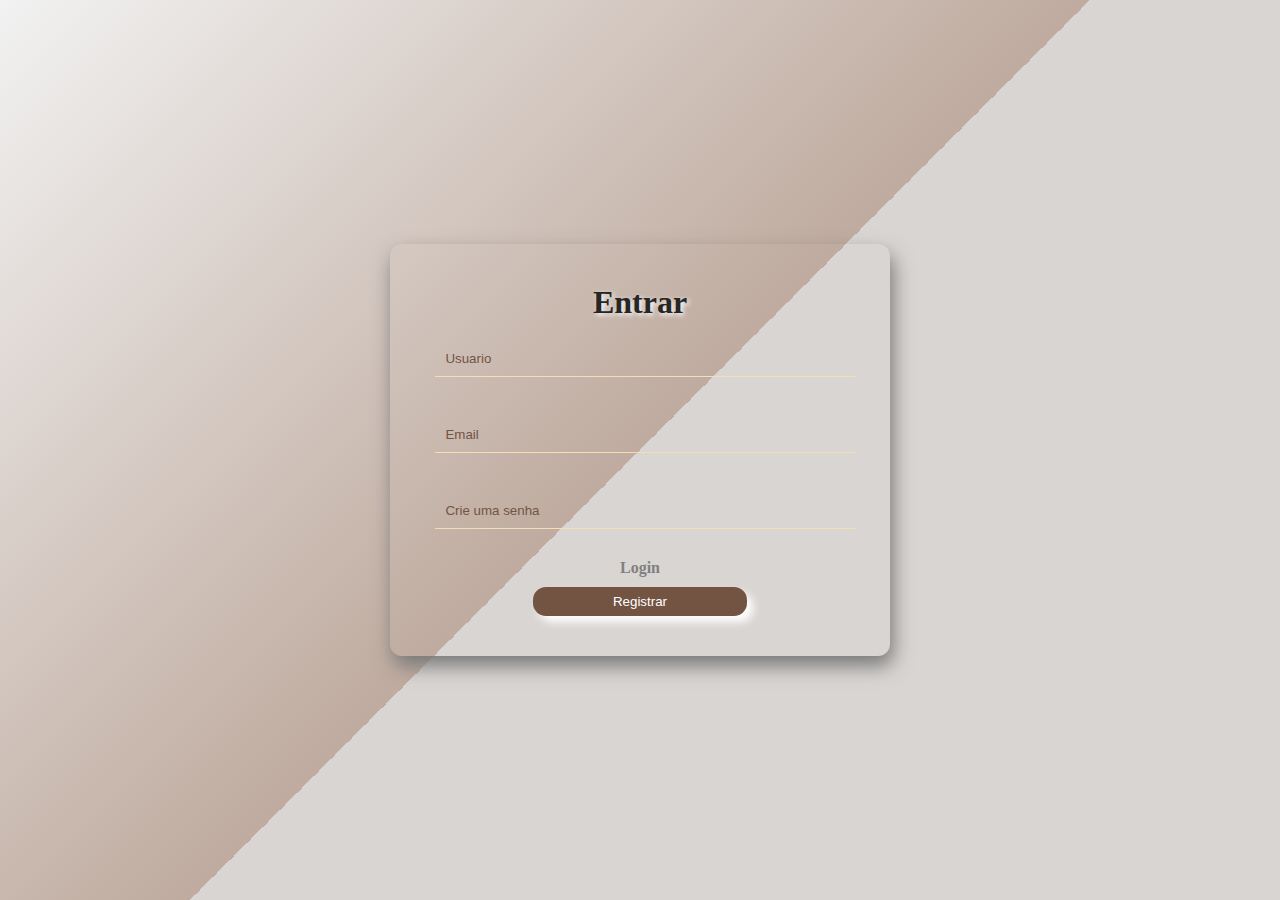
==== sign-up.html @ 798410b0 "v1" ====
<!DOCTYPE html>
<html lang="pt-br">
<head>
    <meta charset="UTF-8">
    <meta name="viewport" content="width=device-width, initial-scale=1.0">
    <title>Entrar</title>
    <link rel="stylesheet" href="sign.css">
    <link rel="website icon" type="png" href="logo.png">
</head>
<body>
    <div class="main-login">
        <div class="right-login">
            <div class="card-login">
                <h1>Entrar</h1>

                <div class="textfield">
                    <input type="email" id="email" name="email" placeholder="Usuario" required>
                </div>

                <div class="textfield">
                    <input type="email" id="email" name="email" placeholder="Email" required>
                </div>

                <div class="textfield">
                    <input type="password" id="senha" name="senha" placeholder="Crie uma senha" required>
                </div>

                <div class="textfield-senha-sign-up">
                    <a href="Sign.html" class="opcao3"> Login</a>
                </div>

                <button type="submit" class="btn">Registrar</button>
            </div>
        </div>
    </div>
</body>
</html>
---- sign.css ----
*{
    margin: 0;
    padding: 0;
}
body *{
    box-sizing: border-box;
}

.main-login{
    width: 100vw;
    height: 100vh;
    background-image: linear-gradient(-225deg, #F2F2F2 0%, #BFAB9F 50%, #D9D5D2 10%);
    display: flex;
    justify-content: center;
    align-items: center;
}

.right-login{
    width: 60vw;
    height: 100vh;
    display: flex;
    justify-content: center;
    align-items: center;
    flex-direction: column;
}

.card-login{
    width: 65%;
    padding: 30px 35px;
    margin: 10px;
    background-image: linear-gradient(-225deg,  0%, #D9D5D2  50%, #BFAB9F 10%);
    margin: 10px;
    border-radius: 12px;
    display: flex;
    justify-content: center;
    align-items: center;
    flex-direction: column;
    font-weight: 800;
    box-shadow: 3px 10px 20px #787878;
}

.card-login > h1{
    cursor:default;
    margin: 10px;
    color: #262624;
    text-shadow: 2px 2px 5px white;
    
    /* border-bottom: 1px solid wheat; */
}


.textfield{
    width: 100%;
    margin: 10px 0px;
    display: flex;
    justify-content: center;
    align-items: center;
}

.textfield > input{
    color:black ;
    outline: none;
    border: 0;
    border-bottom: 1px solid wheat;
    width: 100%;
    padding: 10px;
    background: transparent;
    margin-left: 10px;
    margin-bottom: 20px;
}

.esqueceu-senha{
    color:black ;
    text-decoration: none;
    width: 100%;
    padding: 10px;
}

.textfield-senha{
    margin: 10px;
    display: flex;
    justify-content:space-between;
    align-items: center;
    gap: 200px ;
    outline: none;
}
.textfield-senha > .opcao1{
    text-decoration: none;
    color:#735443;
}
.textfield-senha > .opcao2{
    text-decoration: none;
    color:#808080;
}

.textfield-senha-sign-up > .opcao3{
    text-decoration: none;
    color:#808080;
}

.textfield ::placeholder{
    color:#735443;
}

.btn{
    width: 50%;
    border: 0;
    color: white;
    background-color: #735443;
    border-radius: 13px;
    padding: 7px;
    margin: 10px;
    box-shadow: 6px 6px 8px white;
    cursor: pointer;
}

.btn:hover{
    height: 40%;
    width: 55%;
    border: 0;
    color: white;
    background-color: #735443;
    border-radius: 13px;
    padding: 9px;
    margin: 10px;
    box-shadow: 6px 6px 7px white;
    cursor: pointer;
    transition: 0.3s;
    font-size: 15px;
}

.textfield-senha > .opcao1:hover{
    color: #808080;

}

.textfield-senha > .opcao2:hover{
    color: #735443;

}
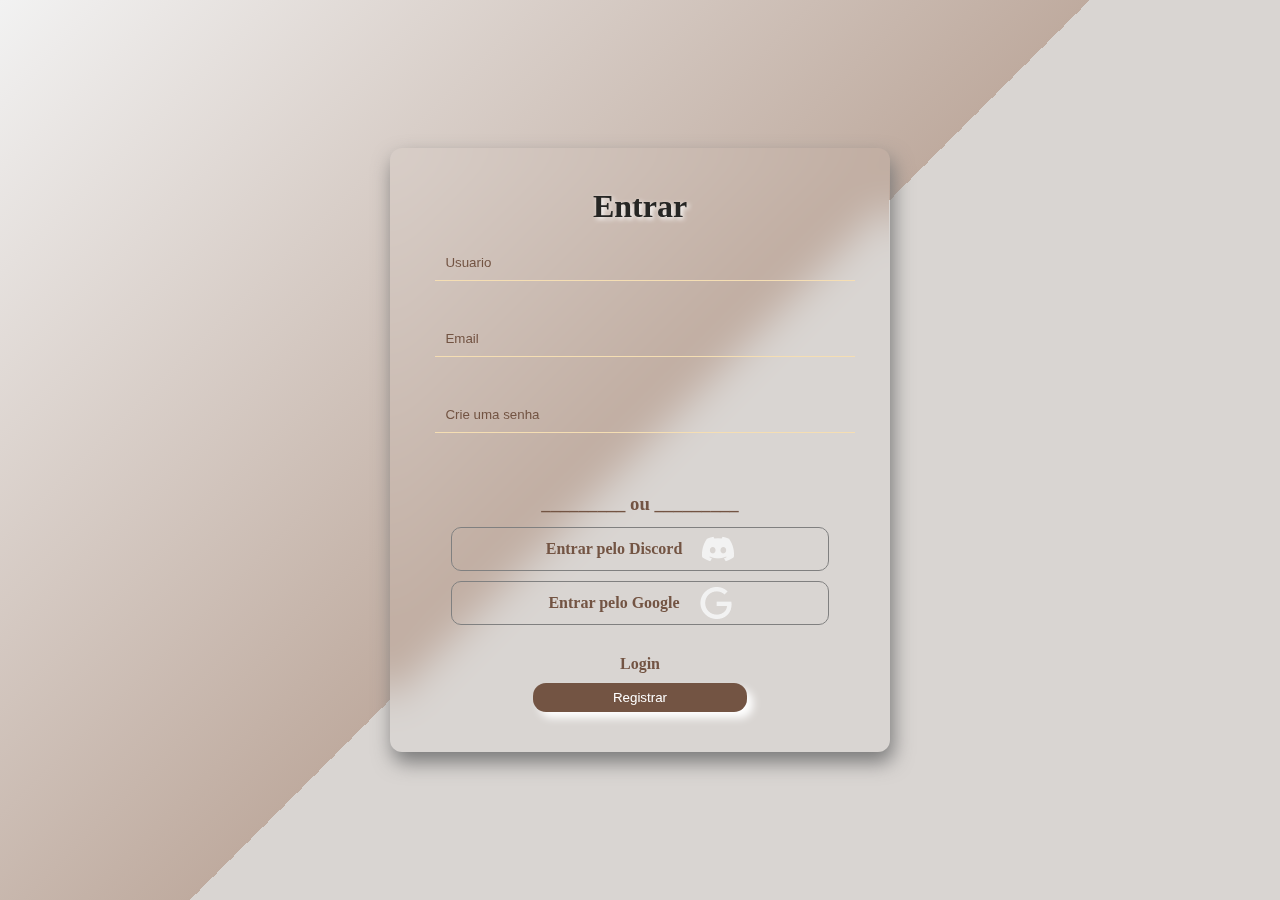
==== commit cf1f54ce: "nova-att" ====
--- a/sign-up.html
+++ b/sign-up.html
@@ -25,6 +25,21 @@
                     <input type="password" id="senha" name="senha" placeholder="Crie uma senha" required>
                 </div>
 
+               
+                
+                <div class="redes">
+
+                    <h3>_________  ou  _________</h3>
+                <div class="espaco">
+                    <a class="hvredes" href="https://discord.gg/zquP8znw78">Entrar pelo Discord
+                        <img src="discord.png" alt="">
+                    </a> 
+                </div>
+                    <a class="hvredes" href="youtube.bom">Entrar pelo Google
+                        <img src="google.png" alt="">
+                    </a>
+                </div>
+
                 <div class="textfield-senha-sign-up">
                     <a href="Sign.html" class="opcao3"> Login</a>
                 </div>
--- a/sign.css
+++ b/sign.css
@@ -28,7 +28,8 @@
     width: 65%;
     padding: 30px 35px;
     margin: 10px;
-    background-image: linear-gradient(-225deg,  0%, #D9D5D2  50%, #BFAB9F 10%);
+    background: transparent;
+    backdrop-filter: blur(20px);
     margin: 10px;
     border-radius: 12px;
     display: flex;
@@ -95,7 +96,7 @@
 
 .textfield-senha-sign-up > .opcao3{
     text-decoration: none;
-    color:#808080;
+    color:#735443;
 }
 
 .textfield ::placeholder{
@@ -113,6 +114,61 @@
     box-shadow: 6px 6px 8px white;
     cursor: pointer;
 }
+
+.redes{
+    padding: 30px;
+    text-decoration: none;
+}
+
+.redes2{
+    padding: 5px;
+    color: #735443;
+    width: 65vh;
+    border: solid 1px gray;
+    display: flex;
+    justify-content: center;
+    align-items: center;
+    gap: 20px;
+    text-decoration: none;
+    border-radius: 10px;
+}
+
+.hvredes{
+    padding: 5px;
+    color: #735443;
+    width: 65vh;
+    border: solid 1px gray;
+    display: flex;
+    justify-content: center;
+    align-items: center;
+    gap: 20px;
+    text-decoration: none;
+    border-radius: 10px;
+}
+
+.espaco{
+    padding-bottom: 10px;
+}
+
+.redes >h3 {
+    color: #735443;
+    display: flex;
+    justify-content: center;
+    padding-bottom:12px ;
+}
+
+.hvredes:hover{
+    text-shadow: 2px 2px 5px white;
+    background: #BFAB9F;
+    color: gray;
+}
+
+.redes2:hover{
+    text-shadow: 2px 2px 5px white;
+    background: #BFAB9F;
+    color: gray;
+}
+
 
 .btn:hover{
     height: 40%;
@@ -138,3 +194,85 @@
     color: #735443;
 
 }
+
+@media (max-width:1320px){
+    .hvredes{
+        width: 42vh;
+    }
+
+    .redes2{
+        width: 42vh;
+    }
+
+    .textfield-senha{
+        gap:170px;
+    }
+}
+
+
+
+@media (max-width:944px){
+    .hvredes{
+        width: 35vh;
+    }
+
+    .redes2{
+        width: 35vh;
+    }
+
+    .textfield-senha{
+        gap:65px;
+    }
+}
+
+@media (max-width:600px){
+    .main-login{
+        width: 100vw;
+        height: 65vh;
+    }
+
+    .card-login{
+        width: 40vh;
+
+    }
+
+    .hvredes{
+        width: 30vh;
+    }
+
+    .redes2{
+        width: 30vh;
+    }
+
+    .textfield-senha{
+        gap:65px;
+    }
+
+
+}
+
+@media (max-width:400px){
+    .main-login{
+        width: 100vw;
+        height: 70vh;
+    }
+
+    .card-login{
+        width: 40vh;
+
+    }
+
+    .hvredes{
+        width: 30vh;
+    }
+
+    .redes2{
+        width: 30vh;
+    }
+
+    .textfield-senha{
+        gap:65px;
+    }
+
+
+}